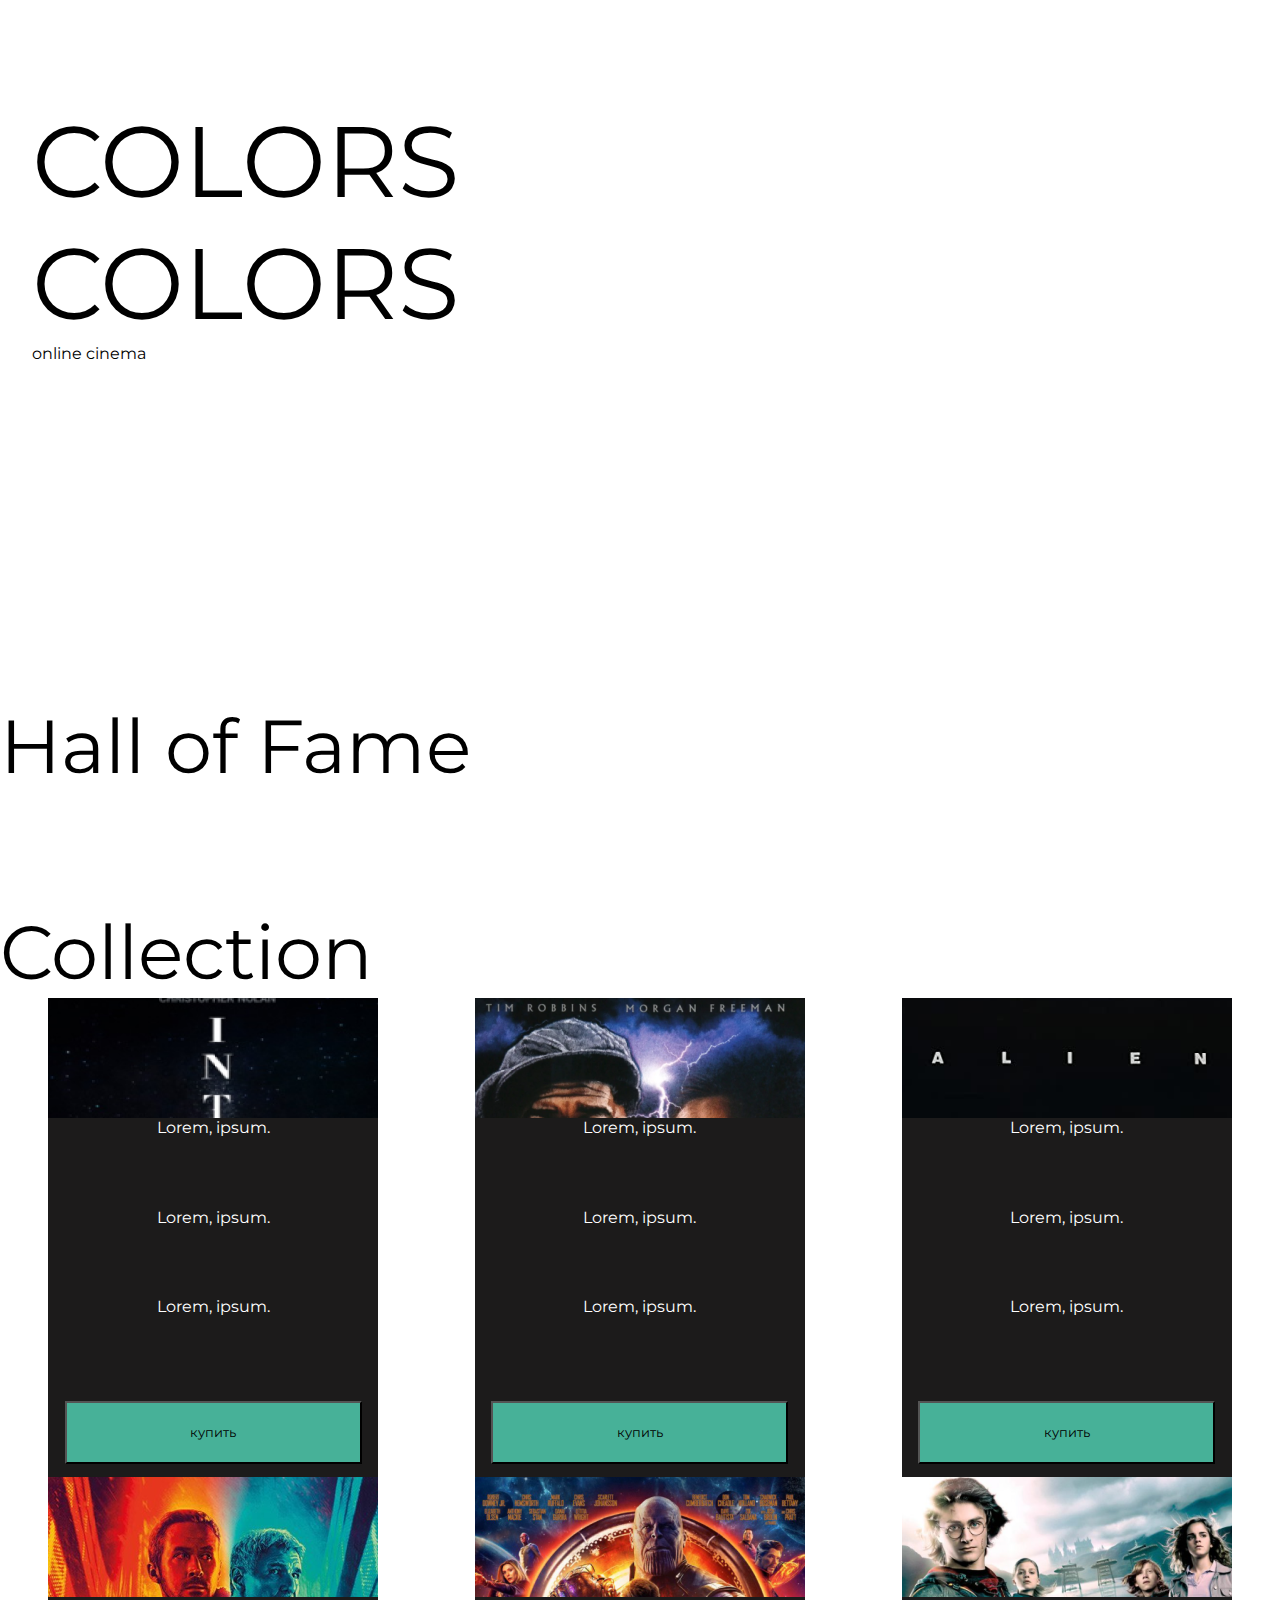
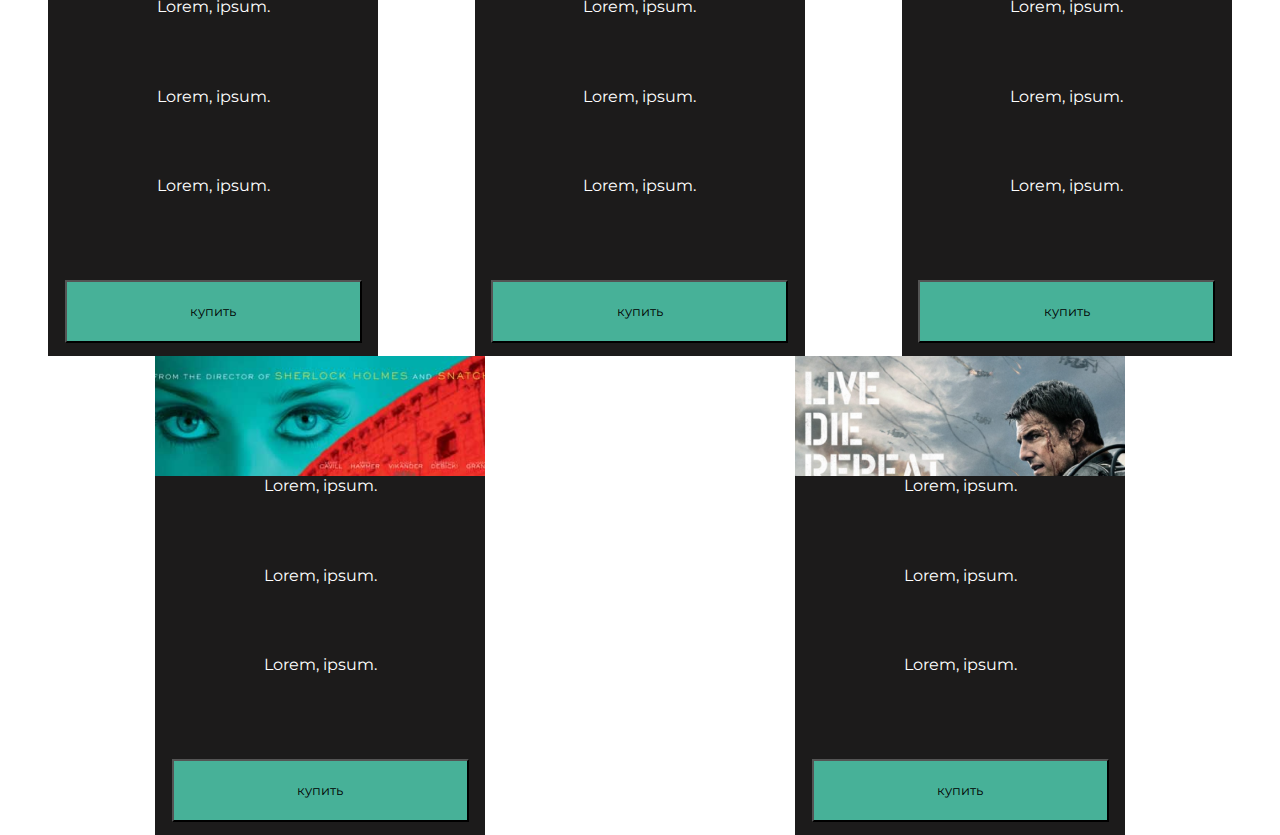
==== index.html @ 9335f9b6 "a" ====
<!DOCTYPE html>
<html lang="en">
<head>
    <meta charset="UTF-8">
    <meta name="viewport" content="width=device-width, initial-scale=1.0">
    <title>Document</title>
    <link rel="stylesheet" href="styles.css">
</head>
<body>
    <header>
        <div class="title">
            <div class="up-title">
                <p>COLORS</p>
            </div>
            <div class="bottom-title">
                <p>COLORS</p>
            </div>
            <div class="center-title">
                <p>online cinema</p>
            </div>
        </div>
    </header>
    <main>
        <section>
            <div class="Fame">
                <p>Hall of Fame</p>
            </div>
            <div>
                <ul>
                    <li></li>
                    <li></li>
                    <li></li>
                    <li></li>
                    <li></li>
                    <li></li>
                </ul>
            </div>
        </section>
        <section>
            <div class="Collection">
                <p>Collection</p>
            </div>
            <div class="photo">
                <div class="photo-div1">
                    <div class="none">
                        <p>Lorem, ipsum.</p>
                        <p>Lorem, ipsum.</p>
                        <p>Lorem, ipsum.</p>
                        <div class="button-div">
                            <input type="button" class="button" value="купить">
                        </div>
                    </div>
                </div>
                <div class="photo-div2">
                    <div class="none">
                        <p>Lorem, ipsum.</p>
                        <p>Lorem, ipsum.</p>
                        <p>Lorem, ipsum.</p>
                        <div class="button-div">
                            <input type="button" class="button" value="купить">
                        </div>
                    </div>
                </div>
                <div class="photo-div3">
                    <div class="none">
                        <p>Lorem, ipsum.</p>
                        <p>Lorem, ipsum.</p>
                        <p>Lorem, ipsum.</p>
                        <div class="button-div">
                            <input type="button" class="button" value="купить">
                        </div>
                    </div>
                </div>
                <div class="photo-div4">
                    <div class="none">
                        <p>Lorem, ipsum.</p>
                        <p>Lorem, ipsum.</p>
                        <p>Lorem, ipsum.</p>
                        <div class="button-div">
                            <input type="button" class="button" value="купить">
                        </div>
                    </div>
                </div>
                <div class="photo-div5">
                    <div class="none">
                        <p>Lorem, ipsum.</p>
                        <p>Lorem, ipsum.</p>
                        <p>Lorem, ipsum.</p>
                        <div class="button-div">
                            <input type="button" class="button" value="купить">
                        </div>
                    </div>
                </div>
                <div class="photo-div6">
                    <div class="none">
                        <p>Lorem, ipsum.</p>
                        <p>Lorem, ipsum.</p>
                        <p>Lorem, ipsum.</p>
                        <div class="button-div">
                            <input type="button" class="button" value="купить">
                        </div>
                    </div>
                </div>
                <div class="photo-div7">
                    <div class="none">
                        <p>Lorem, ipsum.</p>
                        <p>Lorem, ipsum.</p>
                        <p>Lorem, ipsum.</p>
                        <div class="button-div">
                            <input type="button" class="button" value="купить">
                        </div>
                    </div>
                </div>
                <div class="photo-div8">
                    <div class="none">
                        <p>Lorem, ipsum.</p>
                        <p>Lorem, ipsum.</p>
                        <p>Lorem, ipsum.</p>
                        <div class="button-div">
                            <input type="button" class="button" value="купить">
                        </div>
                    </div>
                </div>
            </div>
        </section>
    </main>
</body>
</html>
---- styles.css ----
@import url('https://fonts.googleapis.com/css2?family=Montserrat:ital,wght@0,100..900;1,100..900&display=swap');
*{
    padding: 0;
    margin: 0;
    font-family: "Montserrat", sans-serif;
}
header{
    display: flex;
    justify-content: center;
    align-items: center;
    width: 100%;
    height: 700px;
}
.title{
    height: 500px;
    width: 95%;
}
.up-title{
    font-size: 100px;
}
.bottom-title{
    font-size: 100px;
}
.center-title{
    
}
.Fame{
    font-size: 75px;
}
.Collection{
    font-size: 75px;
}
.photo{
    display: flex;
    flex-wrap: wrap;
    justify-content: space-around;
    width: 100%;
    height: 1000px;
}
.photo-div1{
    width: 330px;
    height: 479px;
    display: flex;
    align-items: end;
    background-image: url("img/Rectangle\ 11.png");
    
}
.photo-div2{
    width: 330px;
    height: 479px;
    display: flex;
    align-items: end;
    background-image: url("img/Rectangle\ 12.png");
    
}
.photo-div3{
    width: 330px;
    height: 479px;
    display: flex;
    align-items: end;
    background-image: url("img/Rectangle\ 13.png");
    
}
.photo-div4{
    width: 330px;
    height: 479px;
    display: flex;
    align-items: end;
    background-image: url("img/Rectangle\ 14.png");
    
}
.photo-div5{
    width: 330px;
    height: 479px;
    display: flex;
    align-items: end;
    background-image: url("img/Rectangle\ 15.png");
    
}
.photo-div6{
    width: 330px;
    height: 479px;
    display: flex;
    align-items: end;
    background-image: url("img/Rectangle\ 16.png");
    
}
.photo-div7{
    width: 330px;
    height: 479px;
    display: flex;
    align-items: end;
    background-image: url("img/Rectangle\ 17.png");
    
}
.photo-div8{
    width: 330px;
    height: 479px;
    display: flex;
    align-items: end;
    background-image: url("img/Rectangle\ 18.png");
    
}
.none{
    height: 75%;
    width: 100%;
    background-color: #1C1B1B;
    color: white;
    display: flex;
    flex-direction: column;
    align-items: center;
    justify-content: space-between;
}
.button-div{
    width: 100%;
    height: 25%;
    display: flex;
    align-items: center;
    justify-content: center;
}
.button{
    height: 63px;
    width: 90%;
    background-color: #47B198;
}
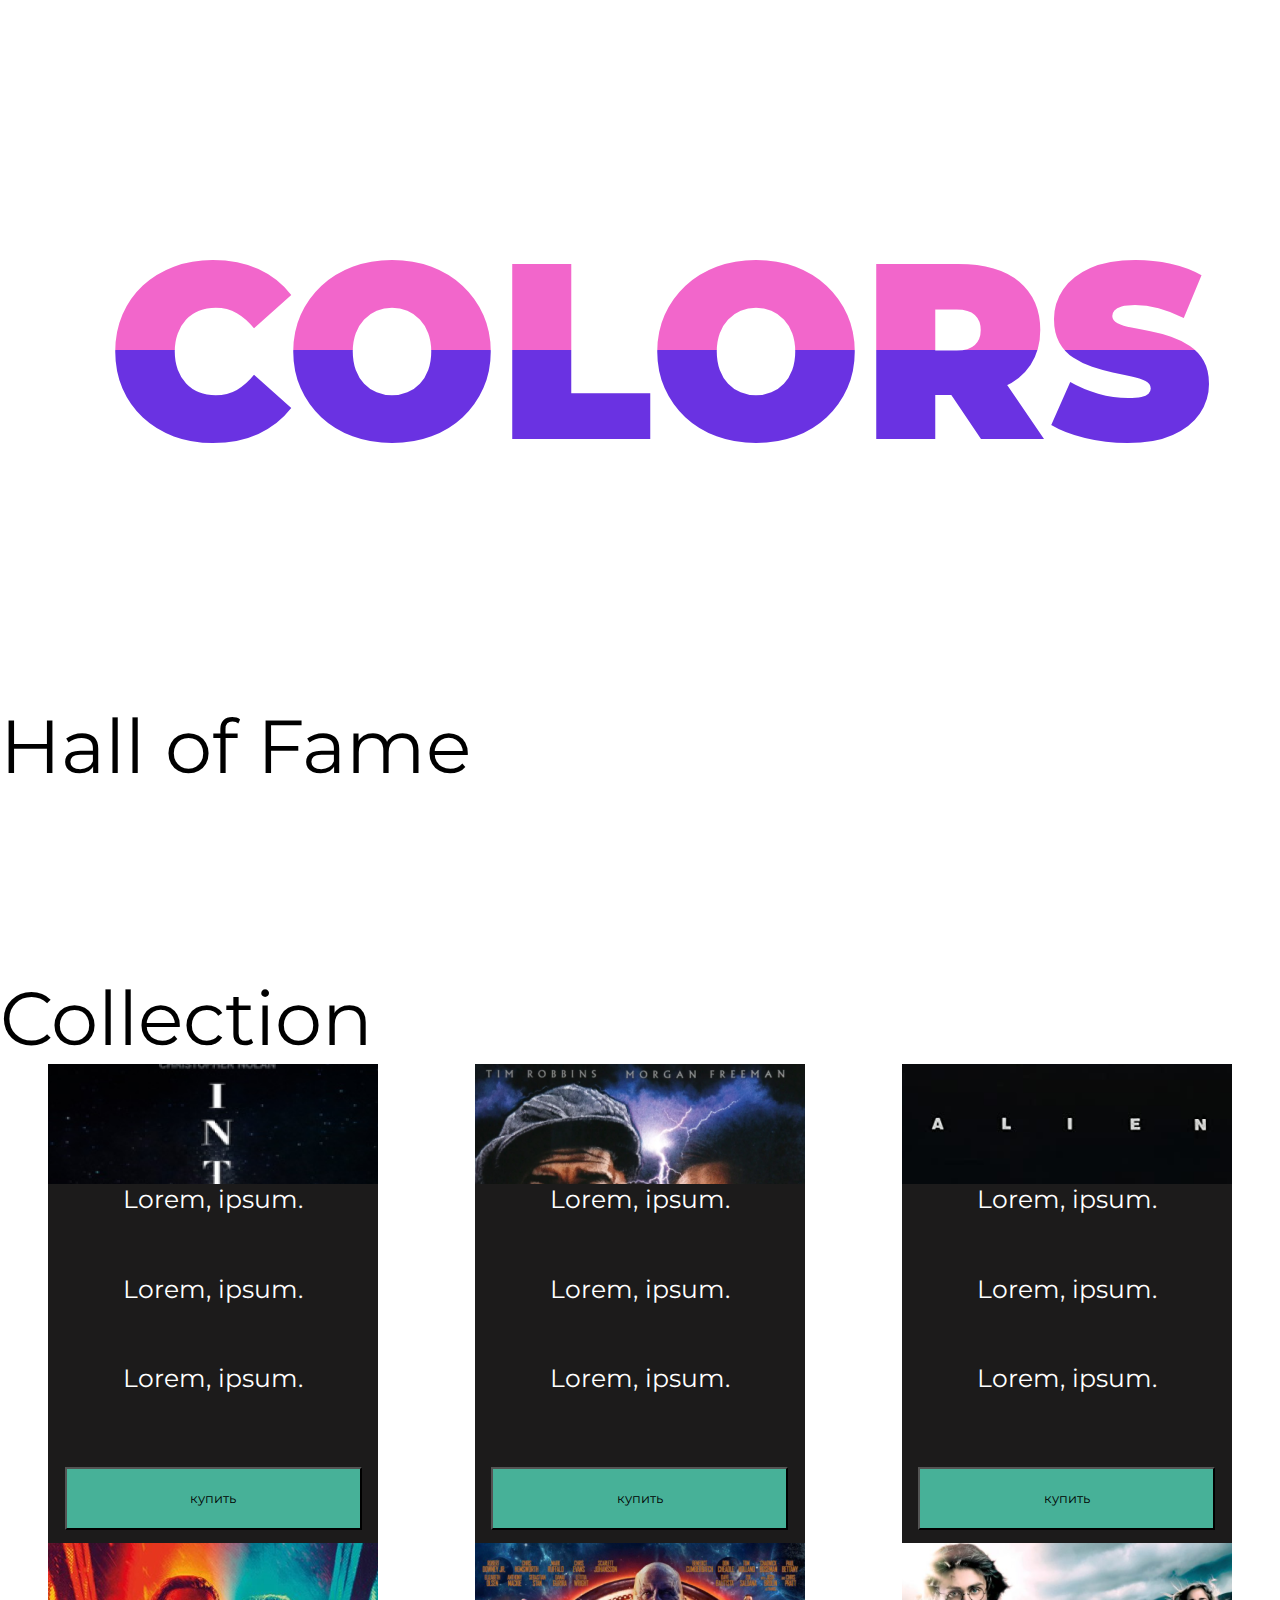
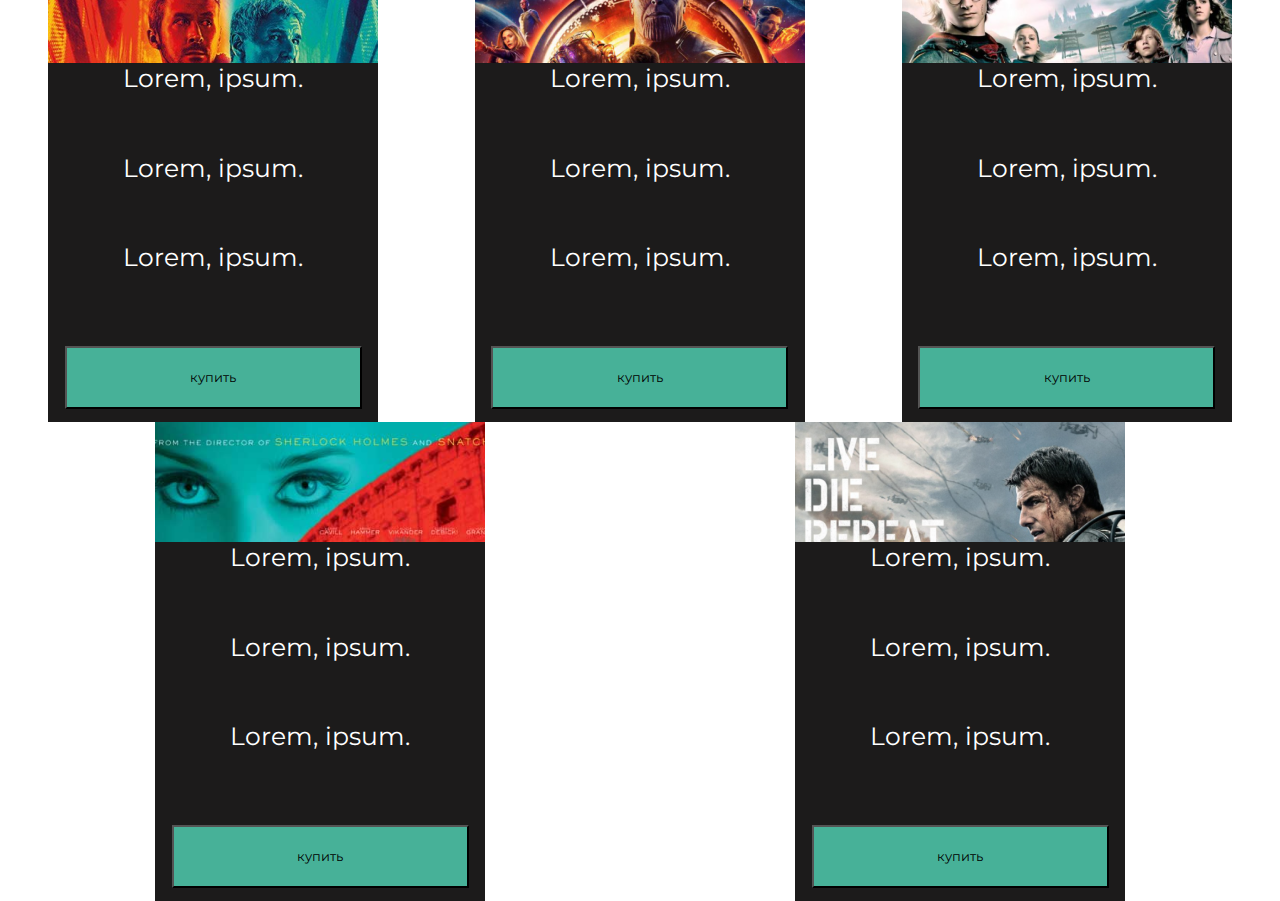
==== commit 6ad86687: "mam" ====
--- a/index.html
+++ b/index.html
@@ -7,17 +7,17 @@
     <link rel="stylesheet" href="styles.css">
 </head>
 <body>
-    <header>
-        <div class="title">
-            <div class="up-title">
+    <header class="header">
+        <div class="header-title">
+            <div class="title-top">
+                <h1>COLORS</h1>
+            </div>
+            <div class="title-bottom">
                 <p>COLORS</p>
             </div>
-            <div class="bottom-title">
-                <p>COLORS</p>
-            </div>
-            <div class="center-title">
-                <p>online cinema</p>
-            </div>
+        </div>
+        <div class="header-sub-title">
+            <h2>online cinema</h2>
         </div>
     </header>
     <main>
--- a/styles.css
+++ b/styles.css
@@ -3,6 +3,25 @@
     padding: 0;
     margin: 0;
     font-family: "Montserrat", sans-serif;
+}
+html{
+    font-size: 25px;
+}
+h1{
+    font-size: 10rem;
+    line-height: 10rem;
+    font-weight: 900;
+}
+h2{
+    font-size: 5rem;
+    line-height: 5rem;
+}
+.title-bottom p{
+    font-size: 10rem;
+    line-height: 10rem;
+    font-weight: 900;
+    position: relative;
+    top: -5rem;
 }
 header{
     display: flex;
@@ -10,19 +29,42 @@
     align-items: center;
     width: 100%;
     height: 700px;
+    padding: 0 20px;
+    position: relative;
 }
-.title{
-    height: 500px;
-    width: 95%;
+.header-title{
+    width: 100%;
+    position: absolute;
+    top: 50%;
+    left: 50%;
+    transform: translate(-50%, -50%);
+    text-align: center;
 }
-.up-title{
-    font-size: 100px;
+.title-top{
+    color: #F266CB;
+    overflow: hidden;
+    background-color: white;
+    transition: 1s;
+    height: 5rem;
 }
-.bottom-title{
-    font-size: 100px;
+.title-bottom{
+    overflow: hidden;
+    color: #6A32E2;
+    background-color: white;
+    height: 5rem;
+    transition: 1s
 }
-.center-title{
+.header-sub-title{
+    width: 100%;
+    color: white;
+    background-color: #2E292A;
+    height: 150px;
+    text-align: center;
+    padding: 15px 122px;
     
+}
+.header-title:hover .title-bottom{
+    margin-top: 7rem;
 }
 .Fame{
     font-size: 75px;
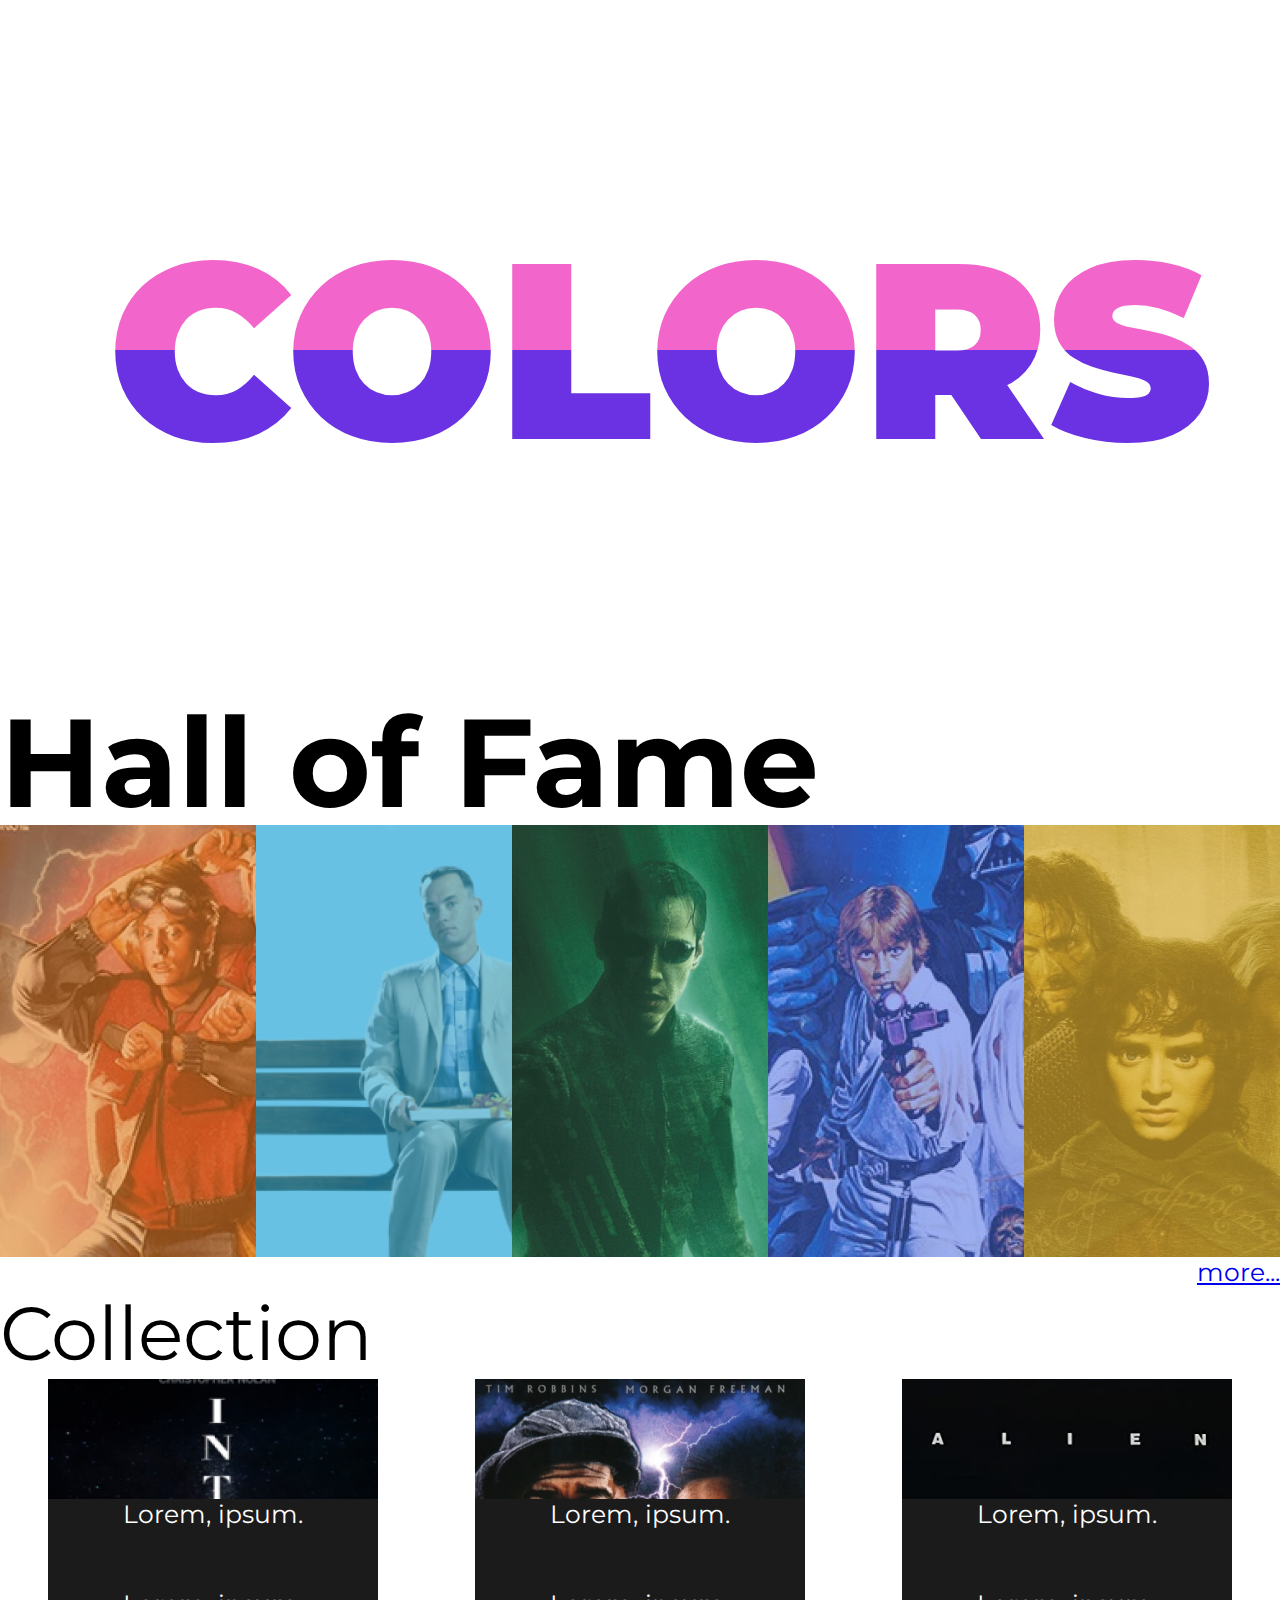
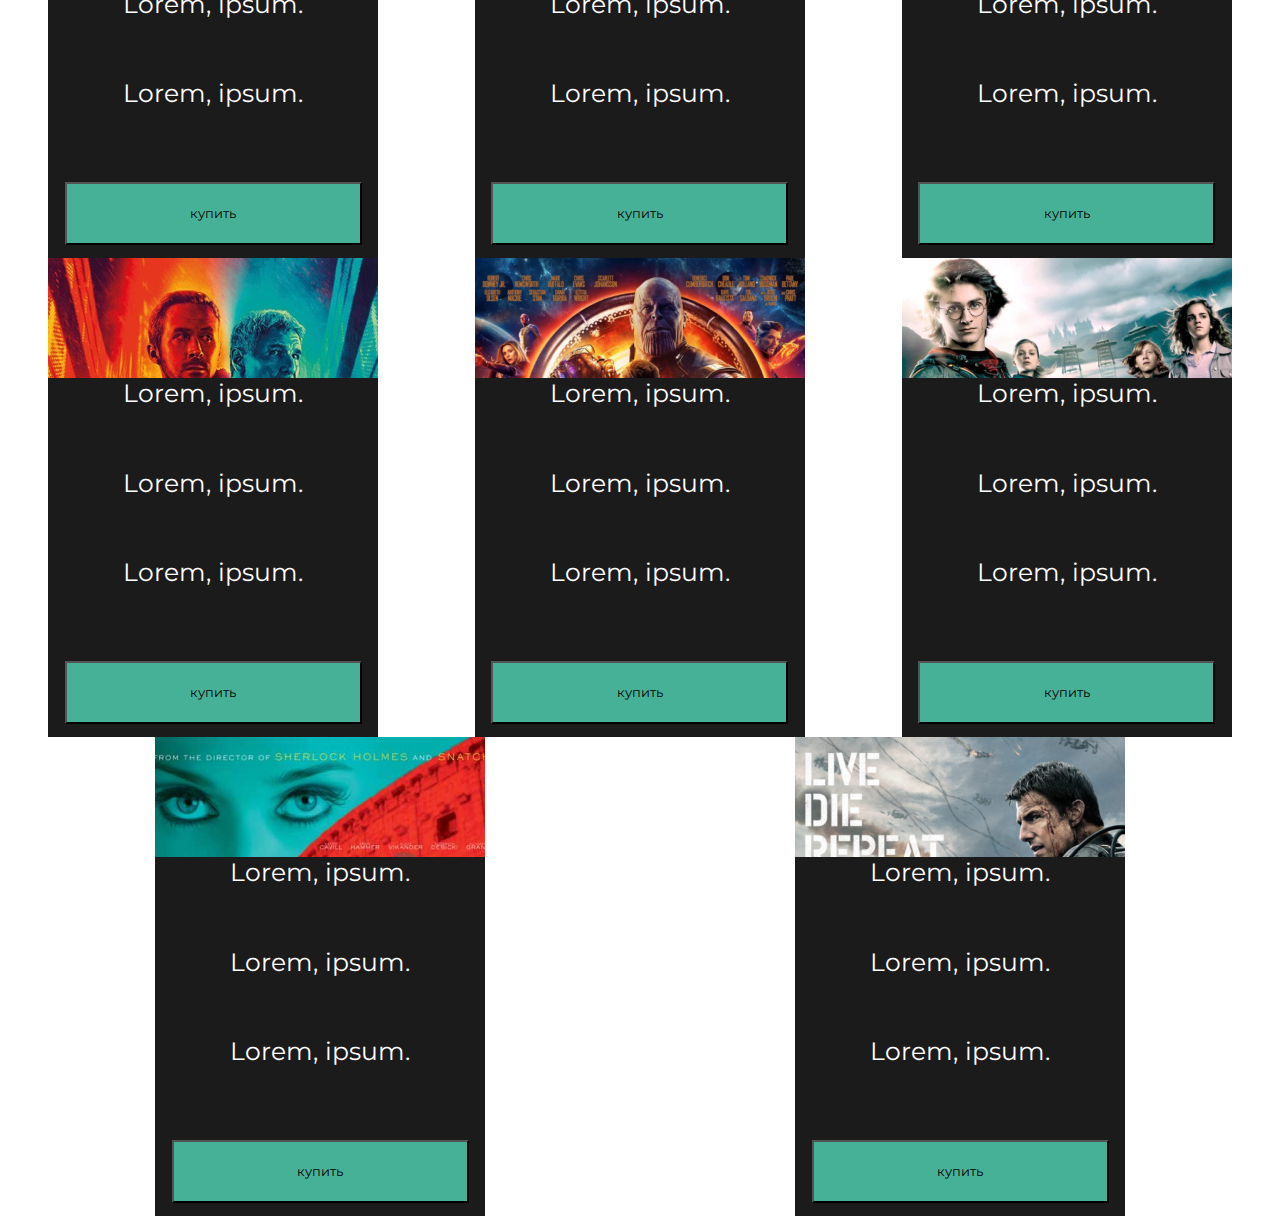
==== commit c552cbd6: "I gul" ====
--- a/index.html
+++ b/index.html
@@ -22,18 +22,16 @@
     </header>
     <main>
         <section>
-            <div class="Fame">
-                <p>Hall of Fame</p>
-            </div>
-            <div>
-                <ul>
-                    <li></li>
-                    <li></li>
-                    <li></li>
-                    <li></li>
-                    <li></li>
-                    <li></li>
-                </ul>
+            <h2 class="Fame-hall-title">Hall of Fame</h2>
+            <ul class="Fame-hall-card">
+                <li class="Fame-hall-card-item"></li>
+                <li class="Fame-hall-card-item"></li>
+                <li class="Fame-hall-card-item"></li>
+                <li class="Fame-hall-card-item"></li>
+                <li class="Fame-hall-card-item"></li>
+            </ul>
+            <div class="more">
+                <a href="index2.html">more...</a>
             </div>
         </section>
         <section>
--- a/styles.css
+++ b/styles.css
@@ -164,4 +164,51 @@
     height: 63px;
     width: 90%;
     background-color: #47B198;
+}
+
+.Fame-hall{
+    max-width: 1440px;
+    width: 100%;
+    height: 80vh;
+    margin: 50px auto;
+    padding: 0 20px;
+}
+.Fame-hall-card{
+    display: flex;
+    list-style: none;
+    justify-content: space-between;
+}
+.Fame-hall-card-item{
+    flex-grow: 1;
+    height: 432px;
+    transition: 3s all ease;
+}
+.Fame-hall-card-item:hover{
+    flex-grow: 2.5;
+    height: 5s;
+}
+.Fame-hall-card-item:first-of-type{
+    background: linear-gradient(0deg, rgba(230, 120, 18, 0.49), rgba(230, 120, 18, 0.49)), url("img/Rectangle\ 24.png");
+    background-position: center;
+}
+.Fame-hall-card-item:nth-of-type(2){
+    background: linear-gradient(0deg, rgba(39, 177, 221, 0.54), rgba(39, 177, 221, 0.54)), url("img/Rectangle\ 22.png");
+    background-position: center;
+}
+.Fame-hall-card-item:nth-of-type(3){
+    background: linear-gradient(0deg, rgba(69, 187, 131, 0.24), rgba(69, 187, 131, 0.24)), url("img/Rectangle\ 26.png");
+    background-position: center;
+}
+.Fame-hall-card-item:nth-of-type(4){
+    background: linear-gradient(0deg, rgba(69, 104, 228, 0.53), rgba(69, 104, 228, 0.53)), url("img/Rectangle\ 25.png");
+    background-position: center;
+}
+.Fame-hall-card-item:last-of-type{
+    background: linear-gradient(0deg, rgba(238, 184, 45, 0.59), rgba(238, 184, 45, 0.59)), url("img/Rectangle\ 23.png");
+    background-position: center;
+}
+.more{
+    width: 100%;
+    display: flex;
+    justify-content: end;
 }